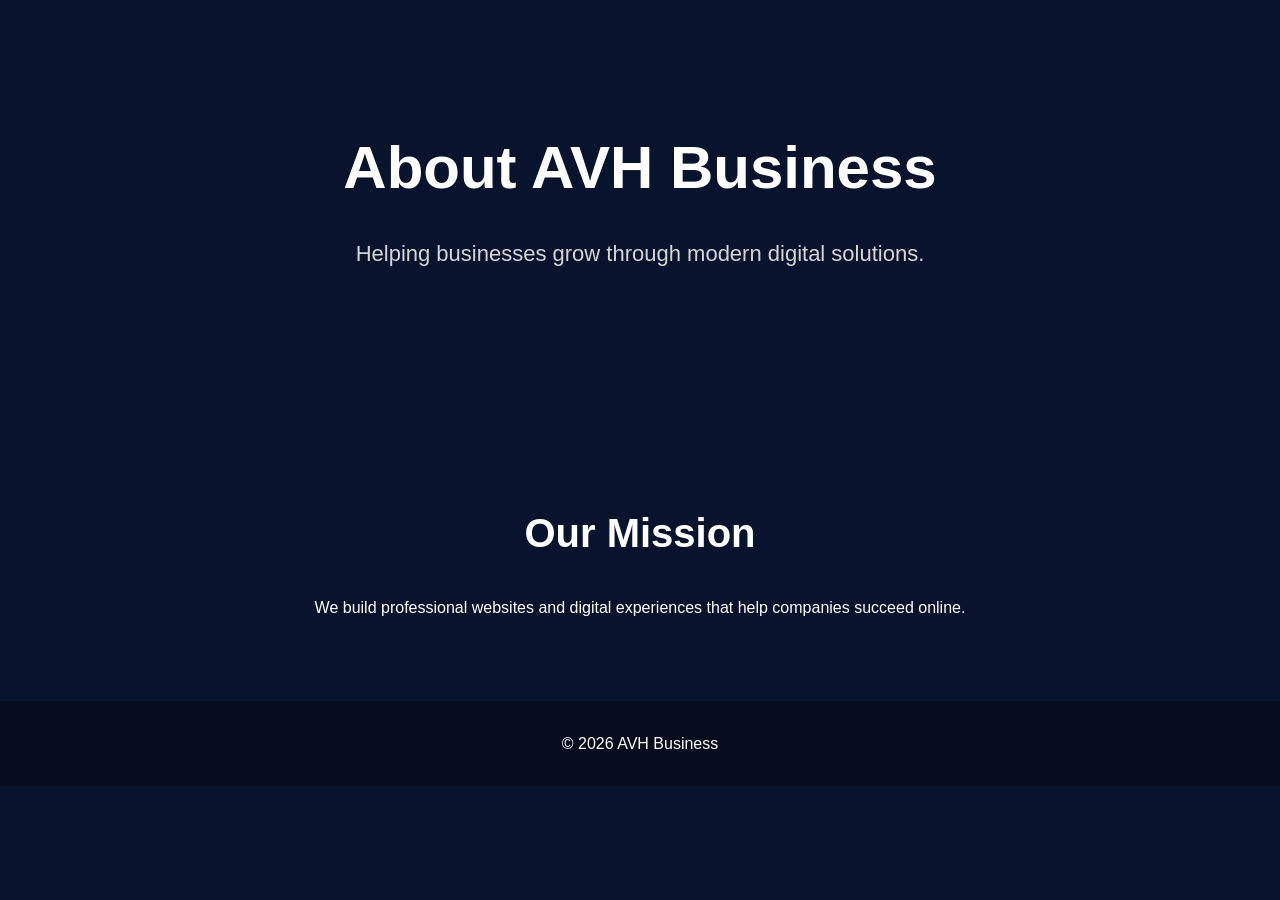
==== about.html @ 959cc46e "Create about.html" ====
<!DOCTYPE html>
<html lang="en">
<head>
<meta charset="UTF-8">
<meta name="viewport" content="width=device-width, initial-scale=1.0">
<title>About - AVH Business</title>
<link rel="stylesheet" href="assets/css/style.css">
</head>
<body>

<header class="hero">
<h1>About AVH Business</h1>
<p>Helping businesses grow through modern digital solutions.</p>
</header>

<section class="section">
<h2>Our Mission</h2>
<p>
We build professional websites and digital experiences
that help companies succeed online.
</p>
</section>

<footer>
<p>© 2026 AVH Business</p>
</footer>

</body>
</html>
---- assets/css/style.css ----
*{
margin:0;
padding:0;
box-sizing:border-box;
font-family:Arial,sans-serif;
}

body{
background:#08142e;
color:white;
line-height:1.6;
}

.hero{
text-align:center;
padding:120px 20px;
}

.hero h1{
font-size:60px;
margin-bottom:20px;
}

.hero p{
font-size:22px;
margin-bottom:30px;
color:#d6d6d6;
}

.btn{
display:inline-block;
background:#3b82f6;
color:white;
padding:15px 35px;
border-radius:10px;
text-decoration:none;
font-weight:bold;
}

.section{
padding:80px 20px;
text-align:center;
}

.section h2{
font-size:40px;
margin-bottom:30px;
}

.cards{
display:flex;
flex-wrap:wrap;
justify-content:center;
gap:20px;
margin-top:30px;
}

.card{
background:#11224a;
padding:30px;
border-radius:15px;
width:300px;
}

.card h3{
margin-bottom:15px;
}

.dark{
background:#0d1c3d;
}

footer{
text-align:center;
padding:30px;
background:#050d1f;
}
.navbar{
display:flex;
justify-content:space-between;
align-items:center;
padding:20px 40px;
background:#050d1f;
position:sticky;
top:0;
z-index:1000;
}

.logo{
font-size:24px;
font-weight:bold;
}

.nav-links{
display:flex;
list-style:none;
gap:20px;
}

.nav-links a{
color:white;
text-decoration:none;
font-weight:bold;
}

.nav-links a:hover{
color:#3b82f6;
}
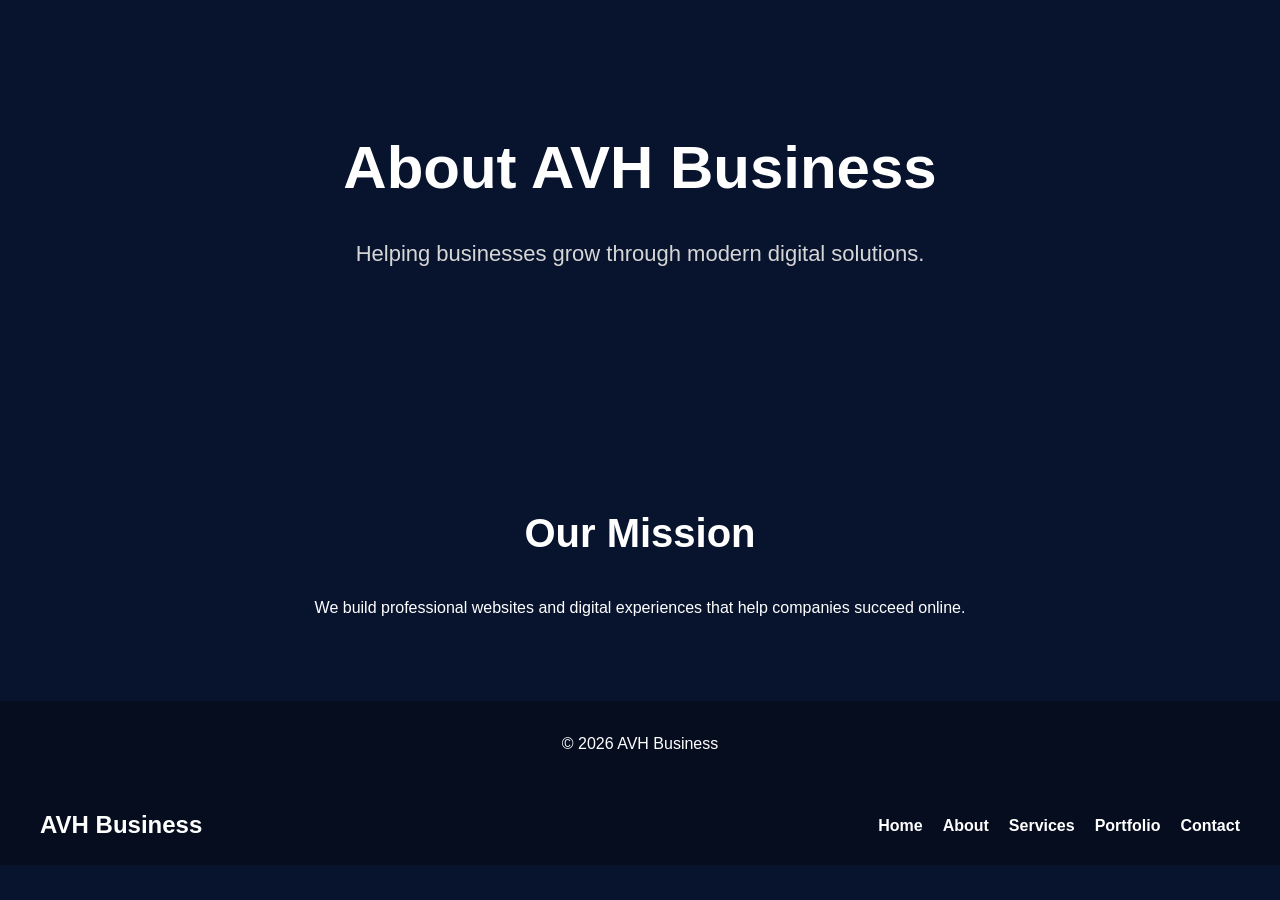
==== commit d684d9c4: "Update about.html" ====
--- a/about.html
+++ b/about.html
@@ -26,4 +26,16 @@
 </footer>
 
 </body>
+  <nav class="navbar">
+<div class="logo">AVH Business</div>
+
+<ul class="nav-links">
+<li><a href="index.html">Home</a></li>
+<li><a href="about.html">About</a></li>
+<li><a href="services.html">Services</a></li>
+<li><a href="portfolio.html">Portfolio</a></li>
+<li><a href="contact.html">Contact</a></li>
+</ul>
+
+</nav>
 </html>
--- a/assets/css/style.css
+++ b/assets/css/style.css
@@ -106,3 +106,117 @@
 .nav-links a:hover{
 color:#3b82f6;
 }
+.contact-form{
+max-width:700px;
+margin:auto;
+display:flex;
+flex-direction:column;
+gap:15px;
+}
+
+.contact-form input,
+.contact-form textarea{
+padding:15px;
+border:none;
+border-radius:10px;
+font-size:16px;
+}
+
+.contact-form button{
+background:#3b82f6;
+color:white;
+padding:15px;
+border:none;
+border-radius:10px;
+cursor:pointer;
+font-size:18px;
+  
+}
+.stats{
+display:flex;
+justify-content:center;
+flex-wrap:wrap;
+gap:20px;
+padding:60px 20px;
+background:#081633;
+}
+
+.stat-card{
+background:#122554;
+padding:30px;
+border-radius:15px;
+width:220px;
+text-align:center;
+}
+
+.stat-card h3{
+font-size:42px;
+margin-bottom:10px;
+color:#3b82f6;
+}
+
+.stat-card p{
+font-size:18px;
+color:#d1d5db;
+}
+.card{
+transition:0.3s;
+}
+
+.card:hover{
+transform:translateY(-10px);
+}
+
+.btn{
+transition:0.3s;
+}
+
+.btn:hover{
+transform:scale(1.05);
+}
+
+.nav-links a{
+transition:0.3s;
+}
+
+.nav-links a:hover{
+color:#60a5fa;
+}
+
+.footer{
+background:#030712;
+padding:50px 20px;
+text-align:center;
+}
+
+.footer h3{
+margin-bottom:15px;
+font-size:28px;
+}
+
+.footer p{
+margin:10px 0;
+}
+
+.footer-links{
+margin:20px 0;
+}
+
+.footer-links a{
+color:white;
+text-decoration:none;
+margin:0 10px;
+transition:0.3s;
+}
+
+.footer-links a:hover{
+color:#3b82f6;
+}
+.card{
+box-shadow:0 10px 25px rgba(0,0,0,0.25);
+}
+
+.card:hover{
+transform:translateY(-10px);
+box-shadow:0 20px 40px rgba(0,0,0,0.35);
+}
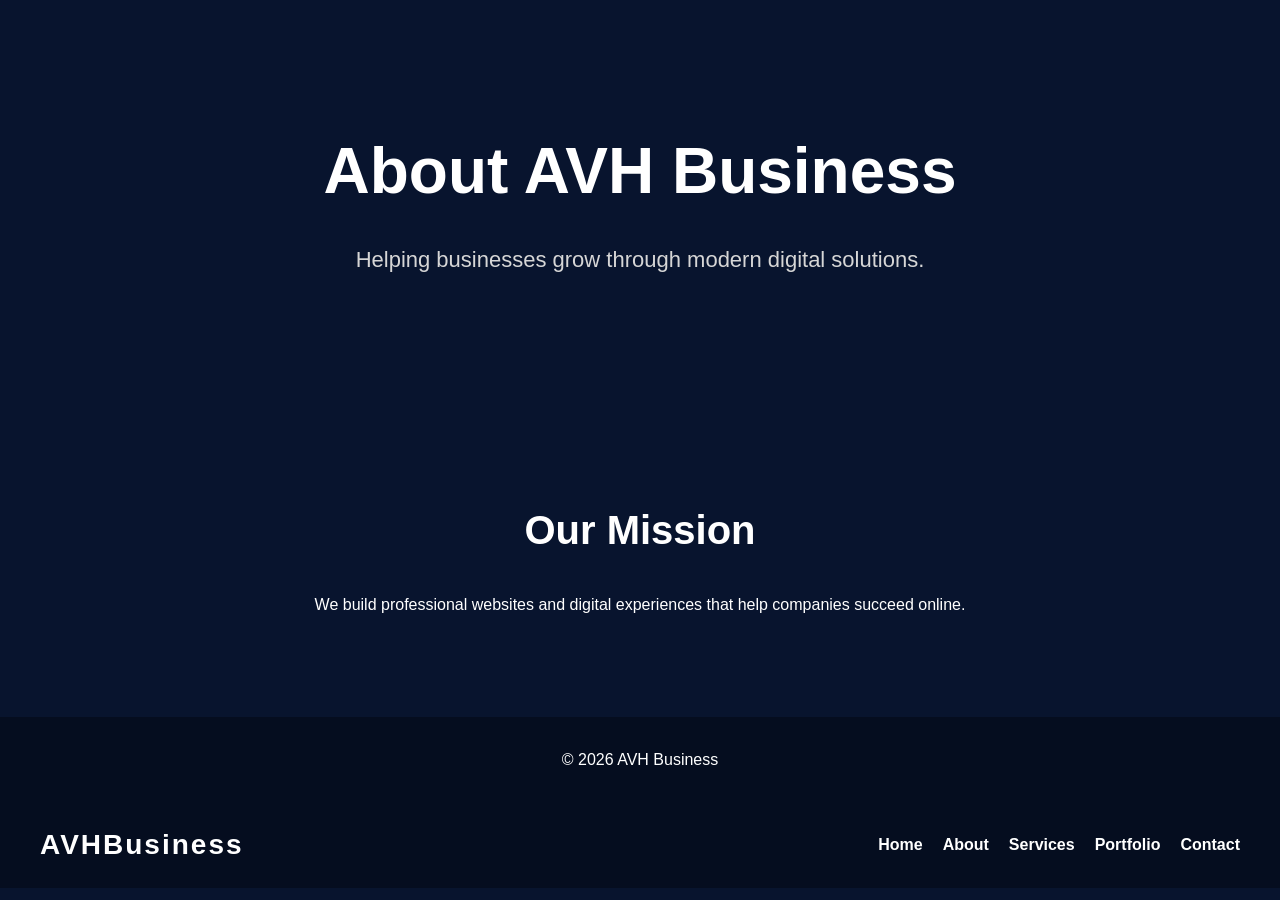
==== commit c0dcd32c: "Update about.html" ====
--- a/about.html
+++ b/about.html
@@ -27,7 +27,9 @@
 
 </body>
   <nav class="navbar">
-<div class="logo">AVH Business</div>
+<div class="logo">
+AVH<span>Business</span>
+</div>
 
 <ul class="nav-links">
 <li><a href="index.html">Home</a></li>
--- a/assets/css/style.css
+++ b/assets/css/style.css
@@ -220,3 +220,30 @@
 transform:translateY(-10px);
 box-shadow:0 20px 40px rgba(0,0,0,0.35);
 }
+.logo{
+font-size:28px;
+font-weight:bold;
+letter-spacing:2px;
+}
+
+.hero h1{
+font-size:64px;
+font-weight:800;
+}
+
+.hero p{
+max-width:700px;
+margin:auto;
+}
+
+.card{
+border:1px solid rgba(255,255,255,0.08);
+}
+
+.card h3{
+margin-bottom:15px;
+}
+
+.section{
+padding:100px 20px;
+}
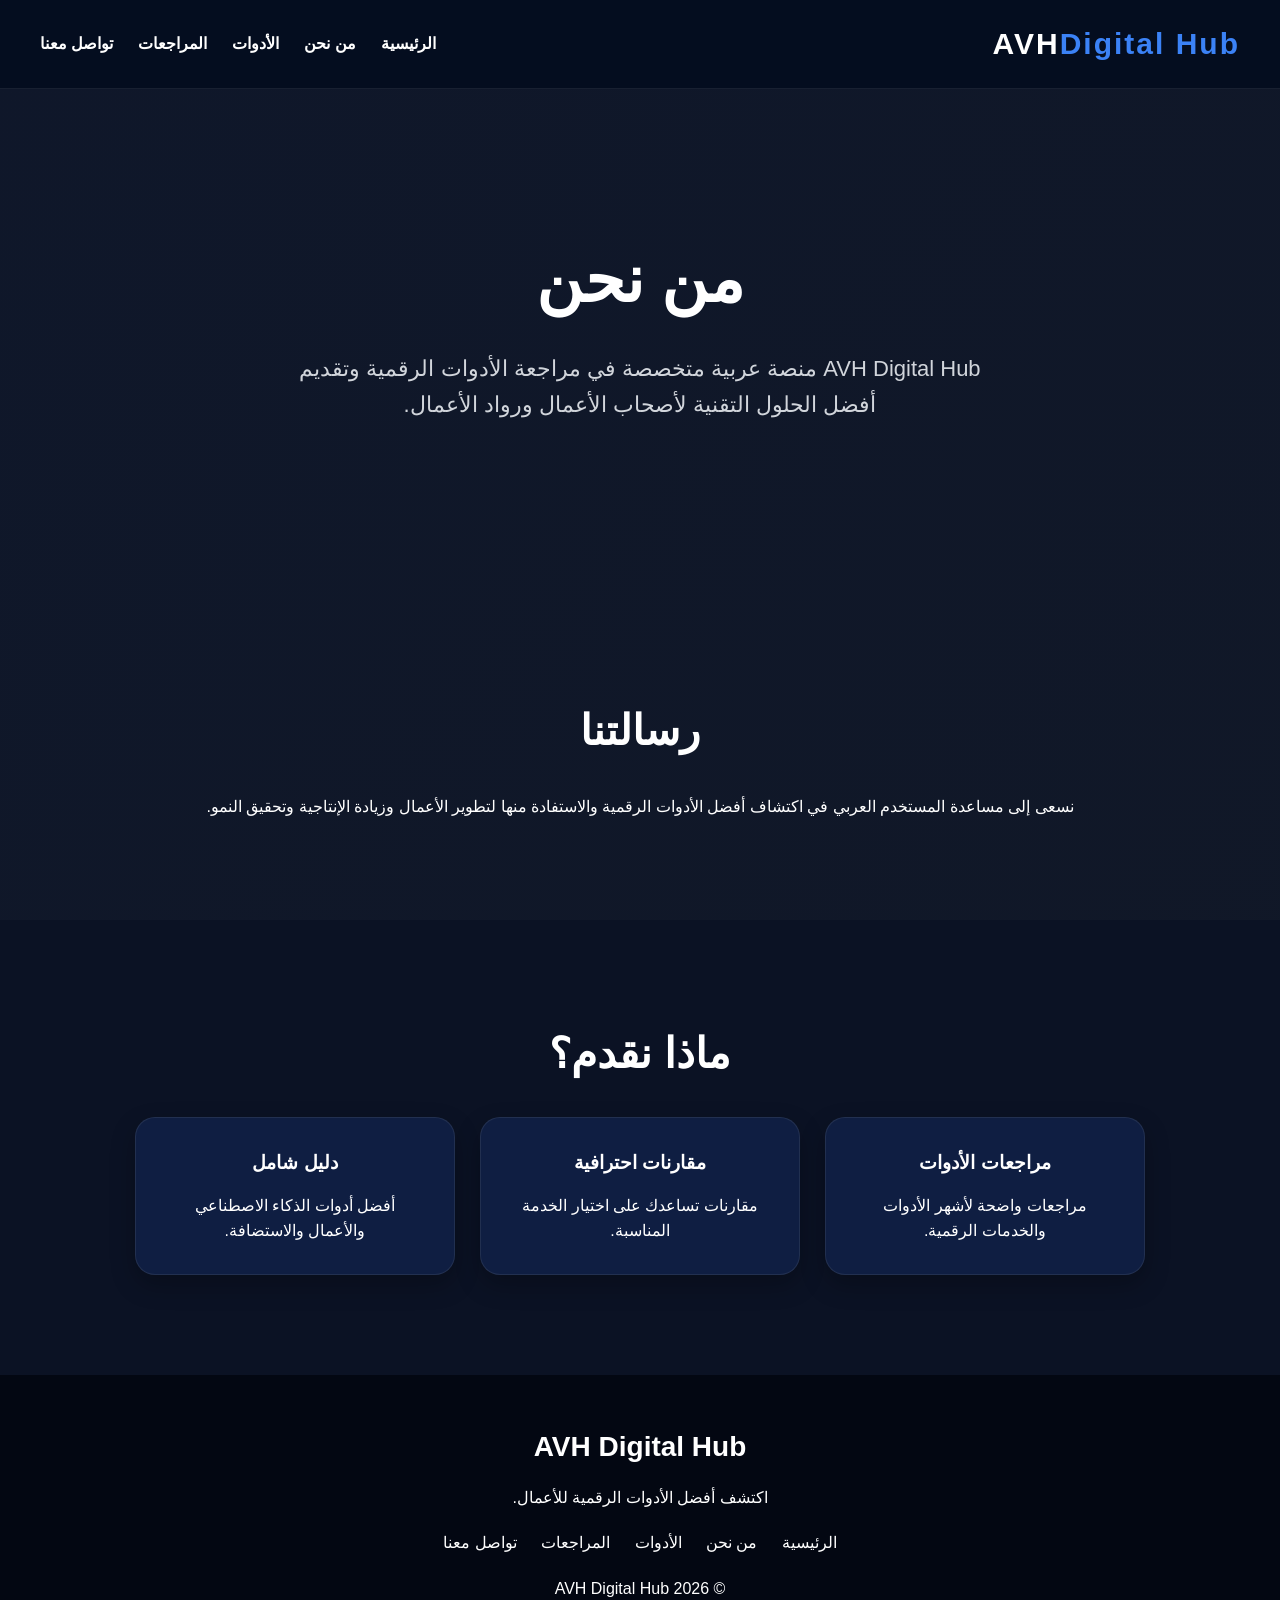
==== commit 8bcfc8c4: "Update about.html" ====
--- a/about.html
+++ b/about.html
@@ -1,43 +1,96 @@
 <!DOCTYPE html>
-<html lang="en">
+<html lang="ar" dir="rtl">
 <head>
 <meta charset="UTF-8">
 <meta name="viewport" content="width=device-width, initial-scale=1.0">
-<title>About - AVH Business</title>
+
+<title>من نحن - AVH Digital Hub</title>
+
 <link rel="stylesheet" href="assets/css/style.css">
 </head>
+
 <body>
 
-<header class="hero">
-<h1>About AVH Business</h1>
-<p>Helping businesses grow through modern digital solutions.</p>
-</header>
+<nav class="navbar">
+
+<div class="logo">
+AVH<span>Digital Hub</span>
+</div>
+
+<ul class="nav-links">
+<li><a href="index.html">الرئيسية</a></li>
+<li><a href="about.html">من نحن</a></li>
+<li><a href="tools.html">الأدوات</a></li>
+<li><a href="reviews.html">المراجعات</a></li>
+<li><a href="contact.html">تواصل معنا</a></li>
+</ul>
+
+</nav>
+
+<section class="hero">
+
+<h1>من نحن</h1>
+
+<p>
+AVH Digital Hub منصة عربية متخصصة في مراجعة الأدوات الرقمية
+وتقديم أفضل الحلول التقنية لأصحاب الأعمال ورواد الأعمال.
+</p>
+
+</section>
 
 <section class="section">
-<h2>Our Mission</h2>
+
+<h2>رسالتنا</h2>
+
 <p>
-We build professional websites and digital experiences
-that help companies succeed online.
+نسعى إلى مساعدة المستخدم العربي في اكتشاف أفضل الأدوات الرقمية
+والاستفادة منها لتطوير الأعمال وزيادة الإنتاجية وتحقيق النمو.
 </p>
+
 </section>
 
-<footer>
-<p>© 2026 AVH Business</p>
+<section class="section dark">
+
+<h2>ماذا نقدم؟</h2>
+
+<div class="cards">
+
+<div class="card">
+<h3>مراجعات الأدوات</h3>
+<p>مراجعات واضحة لأشهر الأدوات والخدمات الرقمية.</p>
+</div>
+
+<div class="card">
+<h3>مقارنات احترافية</h3>
+<p>مقارنات تساعدك على اختيار الخدمة المناسبة.</p>
+</div>
+
+<div class="card">
+<h3>دليل شامل</h3>
+<p>أفضل أدوات الذكاء الاصطناعي والأعمال والاستضافة.</p>
+</div>
+
+</div>
+
+</section>
+
+<footer class="footer">
+
+<h3>AVH Digital Hub</h3>
+
+<p>اكتشف أفضل الأدوات الرقمية للأعمال.</p>
+
+<div class="footer-links">
+<a href="index.html">الرئيسية</a>
+<a href="about.html">من نحن</a>
+<a href="tools.html">الأدوات</a>
+<a href="reviews.html">المراجعات</a>
+<a href="contact.html">تواصل معنا</a>
+</div>
+
+<p>© 2026 AVH Digital Hub</p>
+
 </footer>
 
 </body>
-  <nav class="navbar">
-<div class="logo">
-AVH<span>Business</span>
-</div>
-
-<ul class="nav-links">
-<li><a href="index.html">Home</a></li>
-<li><a href="about.html">About</a></li>
-<li><a href="services.html">Services</a></li>
-<li><a href="portfolio.html">Portfolio</a></li>
-<li><a href="contact.html">Contact</a></li>
-</ul>
-
-</nav>
 </html>
--- a/assets/css/style.css
+++ b/assets/css/style.css
@@ -6,25 +6,68 @@
 }
 
 body{
-background:#08142e;
+background:linear-gradient(135deg,#0f172a,#111827);
 color:white;
 line-height:1.6;
 }
 
+.navbar{
+display:flex;
+justify-content:space-between;
+align-items:center;
+padding:20px 40px;
+background:rgba(5,13,31,0.95);
+backdrop-filter:blur(10px);
+position:sticky;
+top:0;
+z-index:1000;
+border-bottom:1px solid rgba(255,255,255,0.08);
+}
+
+.logo{
+font-size:30px;
+font-weight:800;
+letter-spacing:2px;
+}
+
+.logo span{
+color:#3b82f6;
+}
+
+.nav-links{
+display:flex;
+list-style:none;
+gap:25px;
+}
+
+.nav-links a{
+color:white;
+text-decoration:none;
+font-weight:600;
+transition:0.3s;
+}
+
+.nav-links a:hover{
+color:#60a5fa;
+}
+
 .hero{
 text-align:center;
-padding:120px 20px;
+padding:140px 20px;
 }
 
 .hero h1{
-font-size:60px;
+font-size:64px;
+font-weight:800;
 margin-bottom:20px;
 }
 
 .hero p{
 font-size:22px;
-margin-bottom:30px;
-color:#d6d6d6;
+max-width:700px;
+margin:auto;
+margin-bottom:35px;
+color:#d1d5db;
 }
 
 .btn{
@@ -32,134 +75,64 @@
 background:#3b82f6;
 color:white;
 padding:15px 35px;
-border-radius:10px;
+border-radius:12px;
 text-decoration:none;
 font-weight:bold;
-}
-
-.section{
-padding:80px 20px;
-text-align:center;
-}
-
-.section h2{
-font-size:40px;
-margin-bottom:30px;
-}
-
-.cards{
-display:flex;
-flex-wrap:wrap;
-justify-content:center;
-gap:20px;
-margin-top:30px;
-}
-
-.card{
-background:#11224a;
-padding:30px;
-border-radius:15px;
-width:300px;
-}
-
-.card h3{
-margin-bottom:15px;
-}
-
-.dark{
-background:#0d1c3d;
-}
-
-footer{
-text-align:center;
-padding:30px;
-background:#050d1f;
-}
-.navbar{
-display:flex;
-justify-content:space-between;
-align-items:center;
-padding:20px 40px;
-background:#050d1f;
-position:sticky;
-top:0;
-z-index:1000;
-}
-
-.logo{
-font-size:24px;
-font-weight:bold;
-}
-
-.nav-links{
-display:flex;
-list-style:none;
-gap:20px;
-}
-
-.nav-links a{
-color:white;
-text-decoration:none;
-font-weight:bold;
-}
-
-.nav-links a:hover{
-color:#3b82f6;
-}
-.contact-form{
-max-width:700px;
-margin:auto;
-display:flex;
-flex-direction:column;
-gap:15px;
-}
-
-.contact-form input,
-.contact-form textarea{
-padding:15px;
-border:none;
-border-radius:10px;
-font-size:16px;
-}
-
-.contact-form button{
-background:#3b82f6;
-color:white;
-padding:15px;
-border:none;
-border-radius:10px;
-cursor:pointer;
-font-size:18px;
-  
-}
+transition:0.3s;
+}
+
+.btn:hover{
+transform:scale(1.05);
+}
+
 .stats{
 display:flex;
 justify-content:center;
 flex-wrap:wrap;
 gap:20px;
 padding:60px 20px;
-background:#081633;
 }
 
 .stat-card{
-background:#122554;
+background:rgba(17,34,74,0.8);
 padding:30px;
-border-radius:15px;
+border-radius:20px;
 width:220px;
 text-align:center;
+border:1px solid rgba(255,255,255,0.08);
 }
 
 .stat-card h3{
 font-size:42px;
+color:#3b82f6;
 margin-bottom:10px;
-color:#3b82f6;
-}
-
-.stat-card p{
-font-size:18px;
-color:#d1d5db;
-}
+}
+
+.section{
+padding:100px 20px;
+text-align:center;
+}
+
+.section h2{
+font-size:42px;
+margin-bottom:30px;
+}
+
+.cards{
+display:flex;
+justify-content:center;
+flex-wrap:wrap;
+gap:25px;
+margin-top:30px;
+}
+
 .card{
+background:rgba(17,34,74,0.8);
+padding:30px;
+border-radius:20px;
+width:320px;
+border:1px solid rgba(255,255,255,0.08);
+box-shadow:0 10px 25px rgba(0,0,0,0.25);
 transition:0.3s;
 }
 
@@ -167,20 +140,12 @@
 transform:translateY(-10px);
 }
 
-.btn{
-transition:0.3s;
-}
-
-.btn:hover{
-transform:scale(1.05);
-}
-
-.nav-links a{
-transition:0.3s;
-}
-
-.nav-links a:hover{
-color:#60a5fa;
+.card h3{
+margin-bottom:15px;
+}
+
+.dark{
+background:#0b1224;
 }
 
 .footer{
@@ -190,12 +155,8 @@
 }
 
 .footer h3{
+font-size:28px;
 margin-bottom:15px;
-font-size:28px;
-}
-
-.footer p{
-margin:10px 0;
 }
 
 .footer-links{
@@ -206,44 +167,35 @@
 color:white;
 text-decoration:none;
 margin:0 10px;
-transition:0.3s;
 }
 
 .footer-links a:hover{
 color:#3b82f6;
 }
+
+@media(max-width:768px){
+
+.navbar{
+flex-direction:column;
+gap:15px;
+}
+
+.nav-links{
+flex-wrap:wrap;
+justify-content:center;
+}
+
+.hero h1{
+font-size:42px;
+}
+
+.hero p{
+font-size:18px;
+}
+
 .card{
-box-shadow:0 10px 25px rgba(0,0,0,0.25);
-}
-
-.card:hover{
-transform:translateY(-10px);
-box-shadow:0 20px 40px rgba(0,0,0,0.35);
-}
-.logo{
-font-size:28px;
-font-weight:bold;
-letter-spacing:2px;
-}
-
-.hero h1{
-font-size:64px;
-font-weight:800;
-}
-
-.hero p{
-max-width:700px;
-margin:auto;
-}
-
-.card{
-border:1px solid rgba(255,255,255,0.08);
-}
-
-.card h3{
-margin-bottom:15px;
-}
-
-.section{
-padding:100px 20px;
-}
+width:100%;
+max-width:350px;
+}
+
+}
